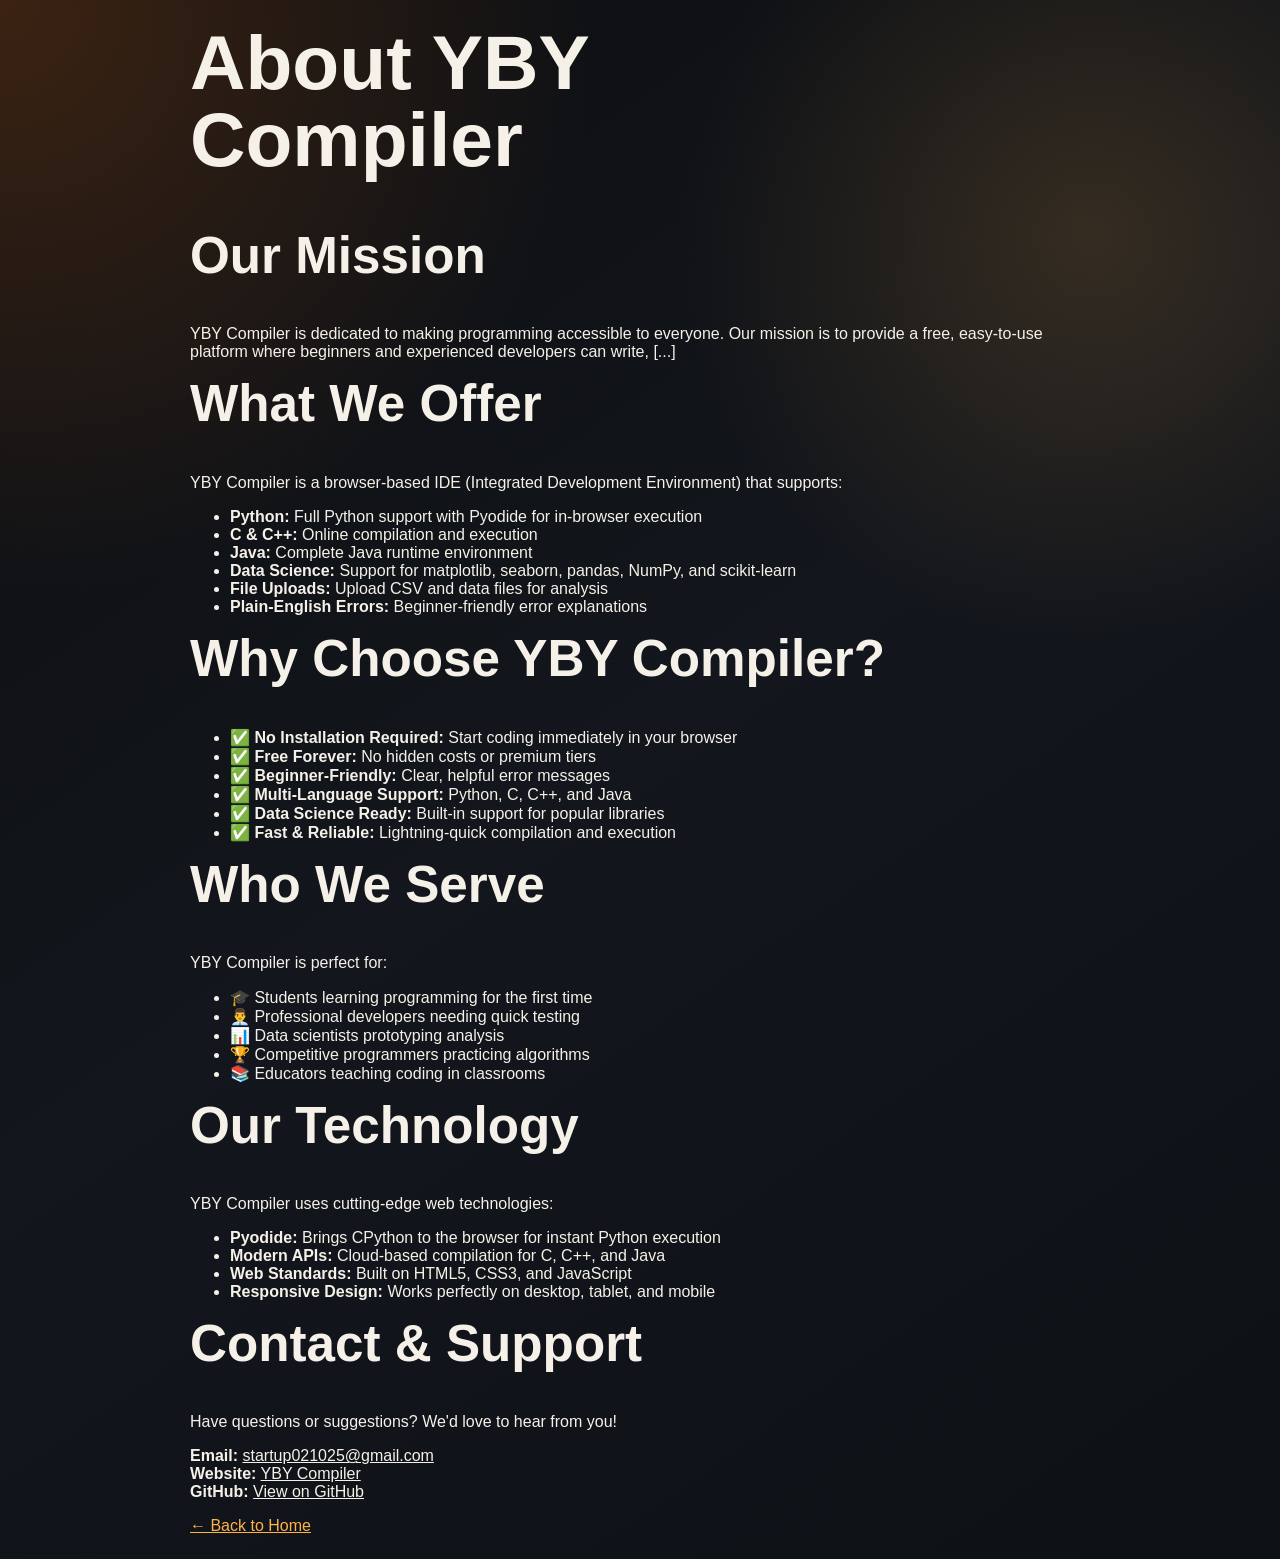
==== about.html @ b9dc7f8a "Add files via upload" ====
<!DOCTYPE html>
<html lang="en">
<head>
    <link rel="icon" type="image/svg+xml" href="favicon.svg">
    <link rel="alternate icon" type="image/jpeg" href="IMG-20260614-WA0005.jpg">
    <meta charset="UTF-8">
    <meta name="viewport" content="width=device-width, initial-scale=1.0">
    <meta name="description" content="About YBY Compiler - Learn about our mission to make coding accessible">
    <meta name="google-adsense-account" content="ca-pub-8709136418584975">
    <title>About | YBY Compiler</title>
    <link rel="stylesheet" href="styles.css">
    <script async src="https://pagead2.googlesyndication.com/pagead/js/adsbygoogle.js?client=ca-pub-8709136418584975" crossorigin="anonymous"></script>
    <script type="application/ld+json">
    {
      "@context": "https://schema.org",
      "@type": "Organization",
      "name": "YBY Compiler",
      "url": "https://ybycompiler.netlify.app",
      "description": "A free online compiler for Python, C, C++, and Java",
      "sameAs": [
        "https://github.com/yb0297/compiler.github.io"
      ]
    }
    </script>
</head>
<body>
    <div class="blog-container">
        <h1>About YBY Compiler</h1>

        <section class="about-section">
            <h2>Our Mission</h2>
            <p>YBY Compiler is dedicated to making programming accessible to everyone. Our mission is to provide a free, easy-to-use platform where beginners and experienced developers can write, [...]</p>
        </section>

        <section class="about-section">
            <h2>What We Offer</h2>
            <p>YBY Compiler is a browser-based IDE (Integrated Development Environment) that supports:</p>
            <ul>
                <li><strong>Python:</strong> Full Python support with Pyodide for in-browser execution</li>
                <li><strong>C & C++:</strong> Online compilation and execution</li>
                <li><strong>Java:</strong> Complete Java runtime environment</li>
                <li><strong>Data Science:</strong> Support for matplotlib, seaborn, pandas, NumPy, and scikit-learn</li>
                <li><strong>File Uploads:</strong> Upload CSV and data files for analysis</li>
                <li><strong>Plain-English Errors:</strong> Beginner-friendly error explanations</li>
            </ul>
        </section>

        <section class="about-section">
            <h2>Why Choose YBY Compiler?</h2>
            <ul>
                <li>✅ <strong>No Installation Required:</strong> Start coding immediately in your browser</li>
                <li>✅ <strong>Free Forever:</strong> No hidden costs or premium tiers</li>
                <li>✅ <strong>Beginner-Friendly:</strong> Clear, helpful error messages</li>
                <li>✅ <strong>Multi-Language Support:</strong> Python, C, C++, and Java</li>
                <li>✅ <strong>Data Science Ready:</strong> Built-in support for popular libraries</li>
                <li>✅ <strong>Fast & Reliable:</strong> Lightning-quick compilation and execution</li>
            </ul>
        </section>

        <section class="about-section">
            <h2>Who We Serve</h2>
            <p>YBY Compiler is perfect for:</p>
            <ul>
                <li>🎓 Students learning programming for the first time</li>
                <li>👨‍💼 Professional developers needing quick testing</li>
                <li>📊 Data scientists prototyping analysis</li>
                <li>🏆 Competitive programmers practicing algorithms</li>
                <li>📚 Educators teaching coding in classrooms</li>
            </ul>
        </section>

        <section class="about-section">
            <h2>Our Technology</h2>
            <p>YBY Compiler uses cutting-edge web technologies:</p>
            <ul>
                <li><strong>Pyodide:</strong> Brings CPython to the browser for instant Python execution</li>
                <li><strong>Modern APIs:</strong> Cloud-based compilation for C, C++, and Java</li>
                <li><strong>Web Standards:</strong> Built on HTML5, CSS3, and JavaScript</li>
                <li><strong>Responsive Design:</strong> Works perfectly on desktop, tablet, and mobile</li>
            </ul>
        </section>

        <section class="about-section">
            <h2>Contact & Support</h2>
            <p>Have questions or suggestions? We'd love to hear from you!</p>
            <p>
                <strong>Email:</strong> <a href="mailto: startup021025@gmail.com">startup021025@gmail.com</a><br>
                <strong>Website:</strong> <a href="https://ybycompiler.netlify.app">YBY Compiler</a><br>
                <strong>GitHub:</strong> <a href="https://github.com/yb0297/compiler.github.io" target="_blank">View on GitHub</a>
            </p>
        </section>

        <a href="index.html" class="back-link">← Back to Home</a>
    </div>
</body>
</html>
---- styles.css ----
:root {
  --bg: #0d0f12;
  --bg-soft: #171a20;
  --panel: rgba(20, 24, 31, 0.9);
  --panel-strong: rgba(15, 18, 24, 0.98);
  --line: rgba(255, 255, 255, 0.1);
  --text: #f5f1e8;
  --muted: #c5bdad;
  --accent: #ff7a18;
  --accent-soft: #ffb347;
  --success: #93f5a7;
  --error: #ff9b93;
  --neutral: #ffe2a8;
  --shadow: 0 30px 80px rgba(0, 0, 0, 0.28);
}

* {
  box-sizing: border-box;
}

html {
  scroll-behavior: smooth;
}

body {
  margin: 0;
  min-height: 100vh;
  font-family: Arial, sans-serif;
  color: var(--text);
  background:
    radial-gradient(circle at top left, rgba(255, 122, 24, 0.2), transparent 30%),
    radial-gradient(circle at 85% 15%, rgba(255, 179, 71, 0.15), transparent 24%),
    linear-gradient(145deg, #0b0d10 0%, #13161c 48%, #0d1015 100%);
  overflow-x: hidden;
}

a {
  color: inherit;
}

.site-shell {
  width: min(1240px, calc(100% - 28px));
  margin: 0 auto;
  padding: 16px 0 64px;
}

.topbar {
  display: flex;
  justify-content: space-between;
  align-items: center;
  gap: 16px;
  padding: 16px 20px;
  border: 1px solid var(--line);
  border-radius: 24px;
  background: rgba(17, 20, 26, 0.78);
  backdrop-filter: blur(14px);
  box-shadow: var(--shadow);
}

.brand {
  display: inline-flex;
  align-items: center;
  gap: 14px;
  text-decoration: none;
  color: var(--text);
}

.brand-mark {
  display: grid;
  place-items: center;
  width: 48px;
  height: 48px;
  border-radius: 16px;
  background: linear-gradient(135deg, var(--accent), var(--accent-soft));
  color: #201105;
  font-weight: 800;
  font-size: 1.35rem;
}

.brand-copy {
  display: grid;
  gap: 4px;
}

.brand-copy strong {
  font-size: 1rem;
}

.brand-copy small {
  color: var(--muted);
  font-size: 0.85rem;
}

.nav-links {
  display: flex;
  flex-wrap: wrap;
  gap: 18px;
}

.nav-links a {
  color: var(--muted);
  text-decoration: none;
}

.nav-links a:hover {
  color: var(--text);
}

.hero {
  padding-top: 24px;
}

.hero-grid {
  display: grid;
  grid-template-columns: 1.05fr 0.95fr;
  gap: 24px;
  align-items: center;
  padding: 44px 0 28px;
}

.eyebrow,
.panel-kicker {
  margin: 0 0 10px;
  color: var(--accent-soft);
  text-transform: uppercase;
  letter-spacing: 0.16em;
  font-size: 0.8rem;
  font-weight: 700;
}

h1,
h2,
h3,
p {
  margin-top: 0;
}

h1 {
  font-size: clamp(2.6rem, 6vw, 5rem);
  line-height: 1;
  max-width: 12ch;
}

h2 {
  font-size: clamp(2rem, 4vw, 3.4rem);
  line-height: 1.05;
}

h3 {
  line-height: 1.15;
}

.hero-text,
.section-text {
  color: var(--muted);
  line-height: 1.7;
  font-size: 1.02rem;
}

.hero-actions,
.toolbar,
.data-tools {
  display: flex;
  flex-wrap: wrap;
  gap: 12px;
}

.button {
  border: 0;
  border-radius: 999px;
  min-height: 48px;
  padding: 0 20px;
  font-weight: 700;
  cursor: pointer;
  text-decoration: none;
  transition: transform 180ms ease, box-shadow 180ms ease;
}

.button:hover:not(:disabled) {
  transform: translateY(-2px);
  box-shadow: 0 14px 30px rgba(255, 165, 66, 0.22);
}

.button:disabled {
  cursor: not-allowed;
  opacity: 0.65;
}

.button-primary {
  background: linear-gradient(135deg, var(--accent), var(--accent-soft));
  color: #231307;
}

.button-secondary {
  color: var(--text);
  background: linear-gradient(145deg, rgba(255, 255, 255, 0.08), rgba(255, 255, 255, 0.02));
  border: 1px solid var(--line);
}

.hero-badges {
  display: flex;
  flex-wrap: wrap;
  gap: 10px;
  margin: 18px 0;
}

.badge {
  display: inline-flex;
  align-items: center;
  min-height: 34px;
  padding: 0 14px;
  border-radius: 999px;
  border: 1px solid rgba(255, 179, 71, 0.2);
  background: rgba(255, 179, 71, 0.08);
  color: #ffe5bf;
  font-size: 0.9rem;
  font-weight: 600;
}

.hero-points {
  color: var(--muted);
  line-height: 1.8;
  padding-left: 20px;
}

.card {
  border: 1px solid var(--line);
  border-radius: 28px;
  background: var(--panel);
  box-shadow: var(--shadow);
  padding: 22px;
}

.mini-terminal {
  border-radius: 24px;
  overflow: hidden;
  border: 1px solid var(--line);
  background: #080a0f;
}

.mini-top {
  display: flex;
  gap: 8px;
  padding: 14px;
  background: rgba(255, 255, 255, 0.06);
}

.mini-top span {
  width: 12px;
  height: 12px;
  border-radius: 50%;
  background: var(--accent-soft);
}

.mini-code {
  padding: 18px;
  font-family: monospace;
  color: #f8ead9;
  line-height: 1.7;
}

.success {
  color: var(--success);
}

.compiler-section,
.info-section,
.feature-section,
.site-footer {
  padding-top: 28px;
}

.workspace {
  display: grid;
  grid-template-columns: minmax(0, 1.1fr) minmax(320px, 0.9fr);
  gap: 20px;
  align-items: start;
}

.panel-header {
  display: flex;
  justify-content: space-between;
  align-items: flex-start;
  gap: 14px;
  margin-bottom: 16px;
}

.status-pill {
  display: inline-flex;
  align-items: center;
  min-height: 38px;
  padding: 0 14px;
  border-radius: 999px;
  background: rgba(255, 226, 168, 0.12);
  color: var(--neutral);
  border: 1px solid rgba(255, 226, 168, 0.22);
  font-size: 0.9rem;
  white-space: nowrap;
}

.status-pill.ready {
  background: rgba(147, 245, 167, 0.12);
  color: var(--success);
  border-color: rgba(147, 245, 167, 0.22);
}

.status-pill.error {
  background: rgba(255, 155, 147, 0.12);
  color: var(--error);
  border-color: rgba(255, 155, 147, 0.22);
}

.language-tabs {
  display: flex;
  flex-wrap: wrap;
  align-items: center;
  gap: 12px;
  margin-bottom: 16px;
  padding: 14px;
  border: 1px solid rgba(255, 179, 71, 0.18);
  border-radius: 22px;
  background: rgba(255, 255, 255, 0.035);
}

.language-label {
  color: var(--accent-soft);
  font-weight: 800;
  text-transform: uppercase;
  letter-spacing: 0.12em;
  font-size: 0.78rem;
}

.language-select,
.example-select {
  min-height: 48px;
  min-width: 210px;
  border-radius: 999px;
  padding: 0 14px;
  border: 1px solid rgba(255, 214, 92, 0.72);
  background: linear-gradient(180deg, #ffe07a, #f6bf2f);
  color: #2a1800;
  font-weight: 700;
}

.language-hint {
  flex: 1 1 280px;
  color: var(--muted);
  font-size: 0.92rem;
  line-height: 1.45;
}

textarea {
  width: 100%;
  min-height: 460px;
  resize: vertical;
  border: 1px solid rgba(255, 255, 255, 0.1);
  border-radius: 22px;
  padding: 18px;
  background: rgba(8, 10, 15, 0.96);
  color: #fff5eb;
  font-family: monospace;
  font-size: 0.95rem;
  line-height: 1.6;
  outline: none;
}

textarea:focus {
  border-color: rgba(255, 179, 71, 0.45);
  box-shadow: 0 0 0 4px rgba(255, 122, 24, 0.12);
}


.toolbar {
  margin-top: 16px;
}

pre {
  margin: 0;
  min-height: 200px;
  max-height: 340px;
  overflow: auto;
  padding: 18px;
  border-radius: 22px;
  background: rgba(7, 9, 13, 0.92);
  color: #efe6d8;
  line-height: 1.65;
  white-space: pre-wrap;
  word-break: break-word;
  border: 1px solid rgba(255, 255, 255, 0.06);
}

.panel-note {
  color: #d9cfbf;
  font-size: 0.92rem;
  line-height: 1.6;
}

.message-box {
  min-height: 116px;
  padding: 18px;
  border-radius: 22px;
  line-height: 1.6;
  background: rgba(255, 226, 168, 0.08);
  border: 1px solid rgba(255, 226, 168, 0.16);
  color: var(--neutral);
  white-space: pre-wrap;
  word-break: break-word;
}

.message-box.success {
  background: rgba(147, 245, 167, 0.08);
  color: var(--success);
  border-color: rgba(147, 245, 167, 0.18);
}

.message-box.error {
  background: rgba(255, 155, 147, 0.08);
  color: var(--error);
  border-color: rgba(255, 155, 147, 0.18);
}

.improvement-list,
.check-list {
  margin: 16px 0 0;
  padding-left: 20px;
  line-height: 1.7;
}

.results-stack {
  display: grid;
  gap: 20px;
}

.viz-container {
  display: grid;
  gap: 14px;
  max-height: min(58vh, 520px);
  overflow: auto;
  padding: 12px;
  border-radius: 22px;
  background: rgba(7, 9, 13, 0.38);
  border: 1px solid rgba(255, 255, 255, 0.06);
}

.viz-container img {
  display: block;
  width: 100%;
  max-width: 760px;
  max-height: min(52vh, 460px);
  height: auto;
  margin: 0 auto;
  object-fit: contain;
  border-radius: 16px;
  background: #fff;
}

.viz-placeholder {
  margin: 0;
  color: var(--muted);
  line-height: 1.6;
}

.section-heading {
  margin: 26px 0 18px;
}

.info-grid,
.feature-grid {
  display: grid;
  grid-template-columns: repeat(3, minmax(0, 1fr));
  gap: 16px;
}

.feature-card,
.info-card {
  text-decoration: none;
  color: var(--text);
}

.feature-card p,
.info-card p {
  color: var(--muted);
  line-height: 1.6;
}

.site-footer {
  color: var(--muted);
}

.footer-card {
  margin-top: 28px;
}

.sr-only {
  position: absolute;
  width: 1px;
  height: 1px;
  overflow: hidden;
  clip: rect(0, 0, 0, 0);
  white-space: nowrap;
}

.blog-container,
.legal-page {
  width: min(900px, calc(100% - 28px));
  margin: 24px auto;
}

.blog-grid {
  display: grid;
  grid-template-columns: repeat(2, minmax(0, 1fr));
  gap: 18px;
}

.blog-card {
  display: block;
  text-decoration: none;
  color: var(--text);
  border: 1px solid var(--line);
  border-radius: 24px;
  overflow: hidden;
  background: var(--panel);
}

.blog-card img {
  width: 100%;
  height: 180px;
  object-fit: cover;
}

.blog-card h3 {
  padding: 16px;
}

.back-link {
  color: var(--accent-soft);
}

@media (max-width: 900px) {
  .site-shell {
    width: min(100% - 22px, 760px);
    padding-bottom: 44px;
  }

  .hero-grid,
  .workspace,
  .info-grid,
  .feature-grid,
  .blog-grid {
    grid-template-columns: 1fr;
  }

  .workspace {
    gap: 16px;
  }

  textarea {
    min-height: 360px;
  }


  pre {
    max-height: 260px;
  }

  .viz-container {
    max-height: 48vh;
  }

  .viz-container img {
    max-height: 42vh;
  }
}

@media (max-width: 680px) {
  .site-shell,
  .blog-container,
  .legal-page {
    width: min(100% - 16px, 560px);
  }

  .card {
    border-radius: 20px;
    padding: 16px;
  }

  .topbar,
  .toolbar,
  .language-tabs,
  .panel-header,
  .data-tools,
  .hero-actions {
    flex-direction: column;
    align-items: stretch;
  }

  .button,
  .language-select,
  .example-select {
    width: 100%;
  }

  h1 {
    font-size: clamp(2rem, 11vw, 2.7rem);
    line-height: 1.15;
  }

  h2 {
    font-size: clamp(1.75rem, 9vw, 2.25rem);
  }

  textarea {
    min-height: 300px;
    padding: 14px;
    font-size: 0.9rem;
  }


  pre,
  .message-box {
    padding: 14px;
    border-radius: 16px;
    font-size: 0.9rem;
  }

  .status-pill {
    justify-content: center;
    white-space: normal;
    text-align: center;
  }

  .viz-container {
    max-height: 44vh;
    padding: 8px;
  }

  .viz-container img {
    max-height: 38vh;
    border-radius: 12px;
  }
}

.live-wallpaper,
.noise {
  position: fixed;
  inset: 0;
  pointer-events: none;
}

.live-wallpaper {
  z-index: -3;
  overflow: hidden;
  background:
    radial-gradient(circle at 15% 20%, rgba(255, 122, 24, 0.34), transparent 26%),
    radial-gradient(circle at 78% 18%, rgba(92, 225, 230, 0.18), transparent 24%),
    radial-gradient(circle at 50% 86%, rgba(255, 179, 71, 0.22), transparent 32%),
    linear-gradient(130deg, #07090d 0%, #111827 45%, #170d08 100%);
  animation: wallpaper-drift 18s ease-in-out infinite alternate;
}

.live-wallpaper::before,
.live-wallpaper::after {
  content: "";
  position: absolute;
  width: 58vmax;
  height: 58vmax;
  border-radius: 44% 56% 62% 38% / 42% 40% 60% 58%;
  filter: blur(18px);
  opacity: 0.45;
  mix-blend-mode: screen;
}

.live-wallpaper::before {
  left: -18vmax;
  top: -16vmax;
  background: conic-gradient(from 120deg, rgba(255, 122, 24, 0.75), rgba(255, 179, 71, 0.1), rgba(92, 225, 230, 0.45), rgba(255, 122, 24, 0.75));
  animation: blob-orbit 28s linear infinite;
}

.live-wallpaper::after {
  right: -20vmax;
  bottom: -22vmax;
  background: conic-gradient(from 240deg, rgba(147, 245, 167, 0.42), rgba(255, 122, 24, 0.55), rgba(129, 140, 248, 0.32), rgba(147, 245, 167, 0.42));
  animation: blob-orbit 34s linear infinite reverse;
}

.noise {
  z-index: -2;
  opacity: 0.22;
  background-image:
    linear-gradient(rgba(255, 255, 255, 0.035) 1px, transparent 1px),
    linear-gradient(90deg, rgba(255, 255, 255, 0.03) 1px, transparent 1px);
  background-size: 42px 42px;
  mask-image: radial-gradient(circle at center, black 0%, transparent 78%);
  animation: grid-float 12s linear infinite;
}

@keyframes wallpaper-drift {
  from {
    transform: scale(1) translate3d(0, 0, 0);
    filter: hue-rotate(0deg) saturate(1);
  }
  to {
    transform: scale(1.08) translate3d(-1.5%, 1.5%, 0);
    filter: hue-rotate(14deg) saturate(1.18);
  }
}

@keyframes blob-orbit {
  0% { transform: translate3d(0, 0, 0) rotate(0deg) scale(1); }
  50% { transform: translate3d(12vmax, 8vmax, 0) rotate(180deg) scale(1.12); }
  100% { transform: translate3d(0, 0, 0) rotate(360deg) scale(1); }
}

@keyframes grid-float {
  from { background-position: 0 0, 0 0; }
  to { background-position: 42px 84px, 84px 42px; }
}

@media (prefers-reduced-motion: reduce) {
  .live-wallpaper,
  .live-wallpaper::before,
  .live-wallpaper::after,
  .noise {
    animation: none;
  }
}

.ad-card {
  min-height: 120px;
  display: grid;
  place-items: center;
  color: var(--muted);
}
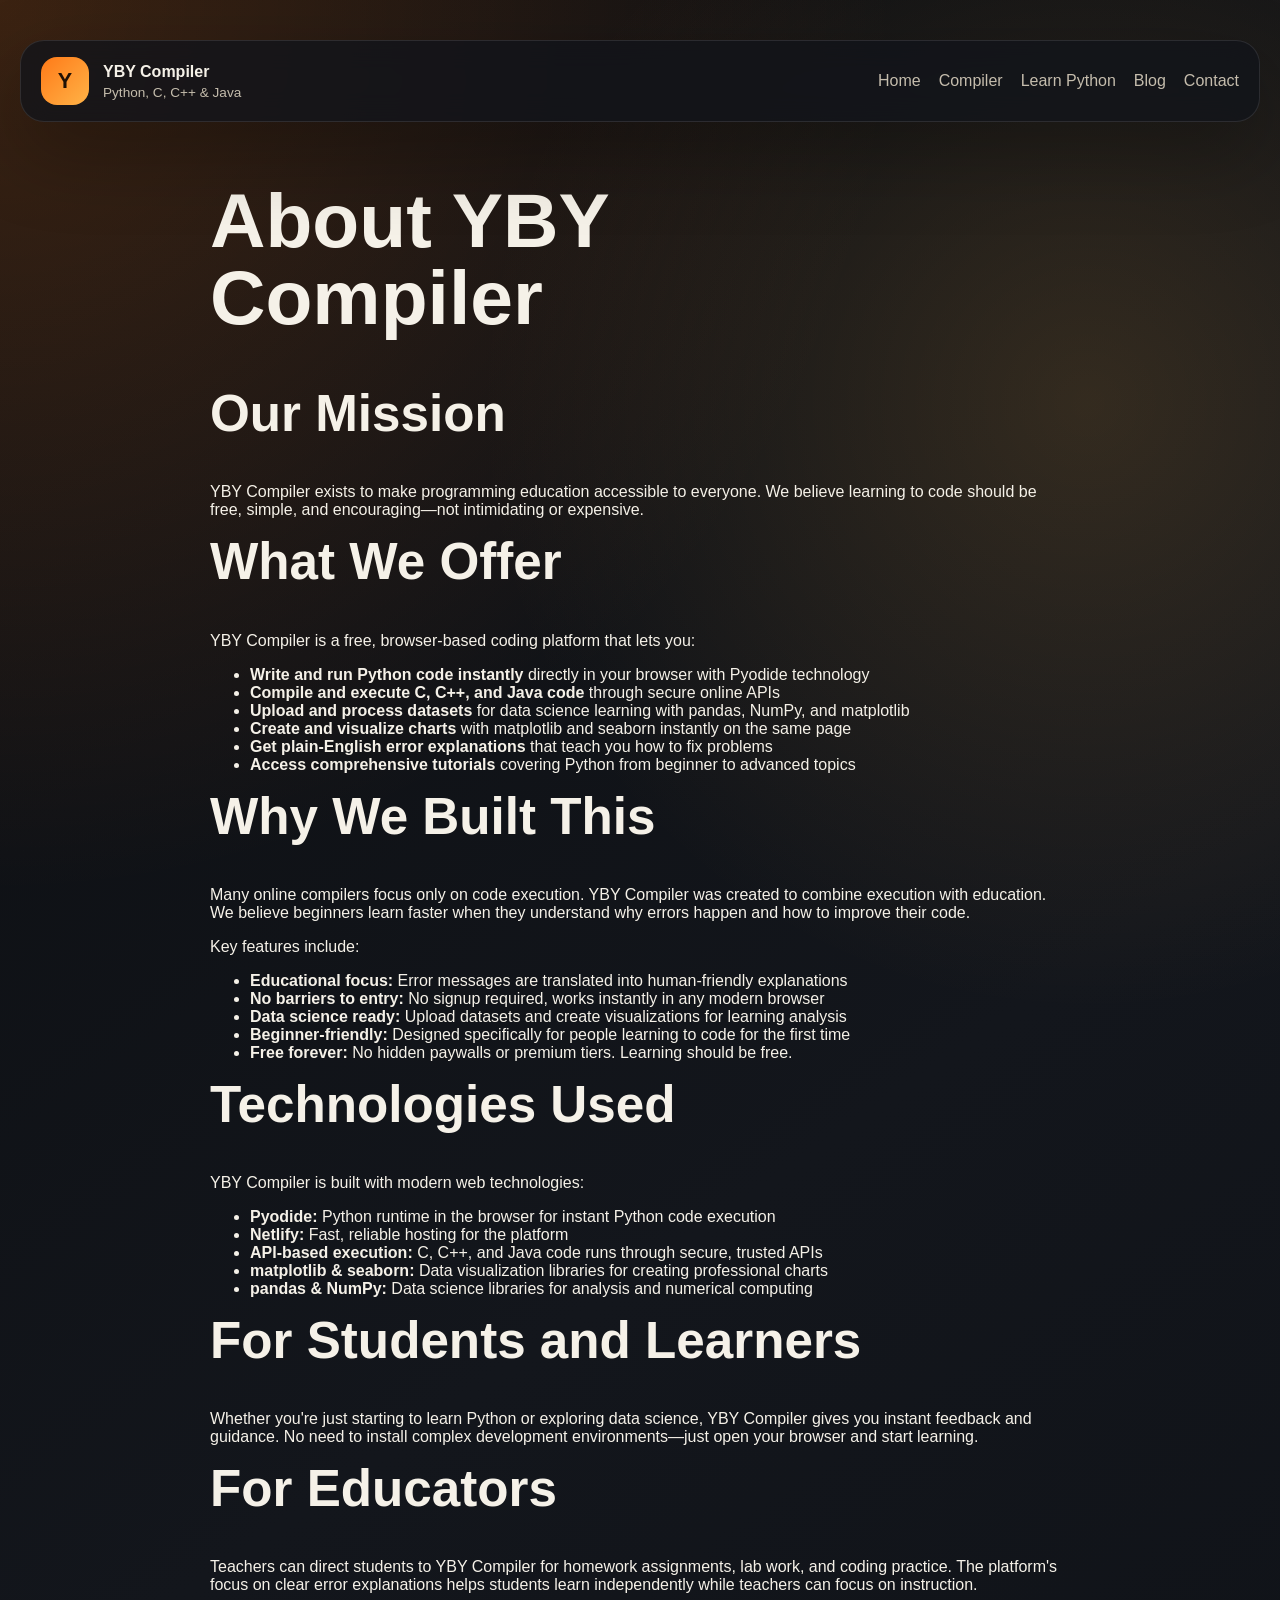
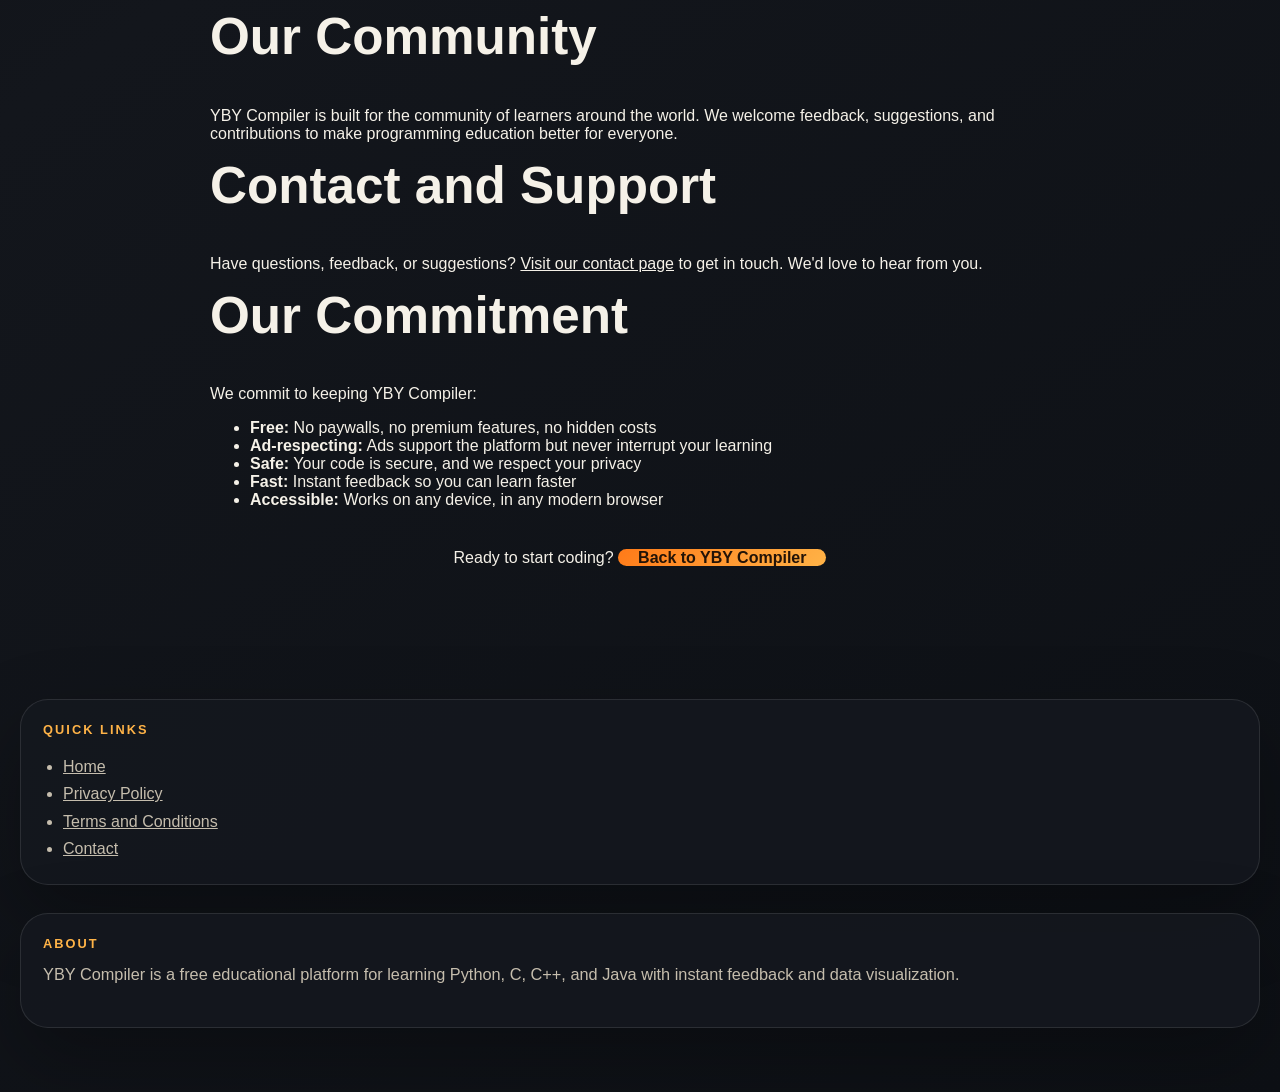
==== commit c19a205a: "Add comprehensive About page with original content and educational mission" ====
--- a/about.html
+++ b/about.html
@@ -1,96 +1,118 @@
 <!DOCTYPE html>
 <html lang="en">
 <head>
-    <link rel="icon" type="image/svg+xml" href="favicon.svg">
-    <link rel="alternate icon" type="image/jpeg" href="IMG-20260614-WA0005.jpg">
-    <meta charset="UTF-8">
-    <meta name="viewport" content="width=device-width, initial-scale=1.0">
-    <meta name="description" content="About YBY Compiler - Learn about our mission to make coding accessible">
-    <meta name="google-adsense-account" content="ca-pub-8709136418584975">
-    <title>About | YBY Compiler</title>
-    <link rel="stylesheet" href="styles.css">
-    <script async src="https://pagead2.googlesyndication.com/pagead/js/adsbygoogle.js?client=ca-pub-8709136418584975" crossorigin="anonymous"></script>
-    <script type="application/ld+json">
-    {
-      "@context": "https://schema.org",
-      "@type": "Organization",
-      "name": "YBY Compiler",
-      "url": "https://ybycompiler.netlify.app",
-      "description": "A free online compiler for Python, C, C++, and Java",
-      "sameAs": [
-        "https://github.com/yb0297/compiler.github.io"
-      ]
-    }
-    </script>
+  <meta charset="UTF-8">
+  <meta name="viewport" content="width=device-width, initial-scale=1.0">
+  <meta name="description" content="Learn about YBY Compiler. A free, beginner-friendly online compiler for Python, C, C++, and Java with educational focus on error explanation and data visualization.">
+  <meta name="robots" content="index, follow">
+  <title>About YBY Compiler | Free Online Code Editor and Learning Platform</title>
+  <link rel="canonical" href="https://ybycompiler.netlify.app/about.html">
+  <link rel="stylesheet" href="styles.css?v=20260616">
 </head>
 <body>
-    <div class="blog-container">
-        <h1>About YBY Compiler</h1>
+  <div class="site-shell">
+    <header class="hero">
+      <nav class="topbar">
+        <a class="brand" href="/" aria-label="YBY Compiler home">
+          <span class="brand-mark">Y</span>
+          <span class="brand-copy">
+            <strong>YBY Compiler</strong>
+            <small>Python, C, C++ & Java</small>
+          </span>
+        </a>
+        <div class="nav-links">
+          <a href="/">Home</a>
+          <a href="/#compiler">Compiler</a>
+          <a href="/#blog">Learn Python</a>
+          <a href="blog.html">Blog</a>
+          <a href="contact.html">Contact</a>
+        </div>
+      </nav>
+    </header>
 
-        <section class="about-section">
-            <h2>Our Mission</h2>
-            <p>YBY Compiler is dedicated to making programming accessible to everyone. Our mission is to provide a free, easy-to-use platform where beginners and experienced developers can write, [...]</p>
-        </section>
+    <main style="max-width: 900px; margin: 40px auto; padding: 20px;">
+      <h1>About YBY Compiler</h1>
+      
+      <h2>Our Mission</h2>
+      <p>YBY Compiler exists to make programming education accessible to everyone. We believe learning to code should be free, simple, and encouraging—not intimidating or expensive.</p>
 
-        <section class="about-section">
-            <h2>What We Offer</h2>
-            <p>YBY Compiler is a browser-based IDE (Integrated Development Environment) that supports:</p>
-            <ul>
-                <li><strong>Python:</strong> Full Python support with Pyodide for in-browser execution</li>
-                <li><strong>C & C++:</strong> Online compilation and execution</li>
-                <li><strong>Java:</strong> Complete Java runtime environment</li>
-                <li><strong>Data Science:</strong> Support for matplotlib, seaborn, pandas, NumPy, and scikit-learn</li>
-                <li><strong>File Uploads:</strong> Upload CSV and data files for analysis</li>
-                <li><strong>Plain-English Errors:</strong> Beginner-friendly error explanations</li>
-            </ul>
-        </section>
+      <h2>What We Offer</h2>
+      <p>YBY Compiler is a free, browser-based coding platform that lets you:</p>
+      <ul>
+        <li><strong>Write and run Python code instantly</strong> directly in your browser with Pyodide technology</li>
+        <li><strong>Compile and execute C, C++, and Java code</strong> through secure online APIs</li>
+        <li><strong>Upload and process datasets</strong> for data science learning with pandas, NumPy, and matplotlib</li>
+        <li><strong>Create and visualize charts</strong> with matplotlib and seaborn instantly on the same page</li>
+        <li><strong>Get plain-English error explanations</strong> that teach you how to fix problems</li>
+        <li><strong>Access comprehensive tutorials</strong> covering Python from beginner to advanced topics</li>
+      </ul>
 
-        <section class="about-section">
-            <h2>Why Choose YBY Compiler?</h2>
-            <ul>
-                <li>✅ <strong>No Installation Required:</strong> Start coding immediately in your browser</li>
-                <li>✅ <strong>Free Forever:</strong> No hidden costs or premium tiers</li>
-                <li>✅ <strong>Beginner-Friendly:</strong> Clear, helpful error messages</li>
-                <li>✅ <strong>Multi-Language Support:</strong> Python, C, C++, and Java</li>
-                <li>✅ <strong>Data Science Ready:</strong> Built-in support for popular libraries</li>
-                <li>✅ <strong>Fast & Reliable:</strong> Lightning-quick compilation and execution</li>
-            </ul>
-        </section>
+      <h2>Why We Built This</h2>
+      <p>Many online compilers focus only on code execution. YBY Compiler was created to combine execution with education. We believe beginners learn faster when they understand why errors happen and how to improve their code.</p>
+      
+      <p>Key features include:</p>
+      <ul>
+        <li><strong>Educational focus:</strong> Error messages are translated into human-friendly explanations</li>
+        <li><strong>No barriers to entry:</strong> No signup required, works instantly in any modern browser</li>
+        <li><strong>Data science ready:</strong> Upload datasets and create visualizations for learning analysis</li>
+        <li><strong>Beginner-friendly:</strong> Designed specifically for people learning to code for the first time</li>
+        <li><strong>Free forever:</strong> No hidden paywalls or premium tiers. Learning should be free.</li>
+      </ul>
 
-        <section class="about-section">
-            <h2>Who We Serve</h2>
-            <p>YBY Compiler is perfect for:</p>
-            <ul>
-                <li>🎓 Students learning programming for the first time</li>
-                <li>👨‍💼 Professional developers needing quick testing</li>
-                <li>📊 Data scientists prototyping analysis</li>
-                <li>🏆 Competitive programmers practicing algorithms</li>
-                <li>📚 Educators teaching coding in classrooms</li>
-            </ul>
-        </section>
+      <h2>Technologies Used</h2>
+      <p>YBY Compiler is built with modern web technologies:</p>
+      <ul>
+        <li><strong>Pyodide:</strong> Python runtime in the browser for instant Python code execution</li>
+        <li><strong>Netlify:</strong> Fast, reliable hosting for the platform</li>
+        <li><strong>API-based execution:</strong> C, C++, and Java code runs through secure, trusted APIs</li>
+        <li><strong>matplotlib & seaborn:</strong> Data visualization libraries for creating professional charts</li>
+        <li><strong>pandas & NumPy:</strong> Data science libraries for analysis and numerical computing</li>
+      </ul>
 
-        <section class="about-section">
-            <h2>Our Technology</h2>
-            <p>YBY Compiler uses cutting-edge web technologies:</p>
-            <ul>
-                <li><strong>Pyodide:</strong> Brings CPython to the browser for instant Python execution</li>
-                <li><strong>Modern APIs:</strong> Cloud-based compilation for C, C++, and Java</li>
-                <li><strong>Web Standards:</strong> Built on HTML5, CSS3, and JavaScript</li>
-                <li><strong>Responsive Design:</strong> Works perfectly on desktop, tablet, and mobile</li>
-            </ul>
-        </section>
+      <h2>For Students and Learners</h2>
+      <p>Whether you're just starting to learn Python or exploring data science, YBY Compiler gives you instant feedback and guidance. No need to install complex development environments—just open your browser and start learning.</p>
 
-        <section class="about-section">
-            <h2>Contact & Support</h2>
-            <p>Have questions or suggestions? We'd love to hear from you!</p>
-            <p>
-                <strong>Email:</strong> <a href="mailto: startup021025@gmail.com">startup021025@gmail.com</a><br>
-                <strong>Website:</strong> <a href="https://ybycompiler.netlify.app">YBY Compiler</a><br>
-                <strong>GitHub:</strong> <a href="https://github.com/yb0297/compiler.github.io" target="_blank">View on GitHub</a>
-            </p>
-        </section>
+      <h2>For Educators</h2>
+      <p>Teachers can direct students to YBY Compiler for homework assignments, lab work, and coding practice. The platform's focus on clear error explanations helps students learn independently while teachers can focus on instruction.</p>
 
-        <a href="index.html" class="back-link">← Back to Home</a>
-    </div>
+      <h2>Our Community</h2>
+      <p>YBY Compiler is built for the community of learners around the world. We welcome feedback, suggestions, and contributions to make programming education better for everyone.</p>
+
+      <h2>Contact and Support</h2>
+      <p>Have questions, feedback, or suggestions? <a href="contact.html">Visit our contact page</a> to get in touch. We'd love to hear from you.</p>
+
+      <h2>Our Commitment</h2>
+      <p>We commit to keeping YBY Compiler:</p>
+      <ul>
+        <li><strong>Free:</strong> No paywalls, no premium features, no hidden costs</li>
+        <li><strong>Ad-respecting:</strong> Ads support the platform but never interrupt your learning</li>
+        <li><strong>Safe:</strong> Your code is secure, and we respect your privacy</li>
+        <li><strong>Fast:</strong> Instant feedback so you can learn faster</li>
+        <li><strong>Accessible:</strong> Works on any device, in any modern browser</li>
+      </ul>
+
+      <p style="margin-top: 40px; text-align: center;">
+        Ready to start coding? <a href="/" class="button button-primary">Back to YBY Compiler</a>
+      </p>
+    </main>
+
+    <footer class="site-footer">
+      <div class="footer-grid">
+        <div class="card footer-card">
+          <p class="eyebrow">Quick Links</p>
+          <ul class="check-list">
+            <li><a href="/">Home</a></li>
+            <li><a href="privacy.html">Privacy Policy</a></li>
+            <li><a href="terms.html">Terms and Conditions</a></li>
+            <li><a href="contact.html">Contact</a></li>
+          </ul>
+        </div>
+        <div class="card footer-card">
+          <p class="eyebrow">About</p>
+          <p class="section-text">YBY Compiler is a free educational platform for learning Python, C, C++, and Java with instant feedback and data visualization.</p>
+        </div>
+      </div>
+    </footer>
+  </div>
 </body>
-</html>+</html>
--- a/styles.css
+++ b/styles.css
@@ -317,7 +317,7 @@
   gap: 12px;
   margin-bottom: 16px;
   padding: 14px;
-  border: 1px solid rgba(255, 179, 71, 0.18);
+  border: 1px solid rgba(92, 184, 255, 0.25);
   border-radius: 22px;
   background: rgba(255, 255, 255, 0.035);
 }
@@ -336,10 +336,31 @@
   min-width: 210px;
   border-radius: 999px;
   padding: 0 14px;
-  border: 1px solid rgba(255, 214, 92, 0.72);
-  background: linear-gradient(180deg, #ffe07a, #f6bf2f);
-  color: #2a1800;
+  border: 1.5px solid rgba(92, 184, 255, 0.7);
+  background: linear-gradient(180deg, #5cb8ff, #2b98d1);
+  color: #000000;
   font-weight: 700;
+  transition: all 200ms ease;
+}
+
+.language-select:hover,
+.example-select:hover {
+  background: linear-gradient(180deg, #6bc4ff, #3ba5e0);
+  box-shadow: 0 8px 24px rgba(92, 184, 255, 0.25);
+  color: #000000;
+}
+
+.language-select:focus,
+.example-select:focus {
+  outline: none;
+  box-shadow: 0 0 0 4px rgba(92, 184, 255, 0.2);
+  color: #000000;
+}
+
+.language-select option,
+.example-select option {
+  color: #000000;
+  background-color: #ffffff;
 }
 
 .language-hint {
@@ -536,6 +557,43 @@
   color: var(--accent-soft);
 }
 
+/* Ready to Begin Section - Improved Visibility */
+.ready-section {
+  background: linear-gradient(135deg, #667eea 0%, #764ba2 100%);
+  color: white;
+  text-align: center;
+  padding: 40px 20px;
+  margin-top: 40px;
+  border-radius: 16px;
+  box-shadow: 0 8px 24px rgba(102, 126, 234, 0.4);
+}
+
+.ready-section h2 {
+  color: #ffffff;
+  margin: 0 0 15px 0;
+}
+
+.ready-section p {
+  color: #f0f0f0;
+  margin: 0 0 20px 0;
+}
+
+.ready-section a {
+  display: inline-block;
+  padding: 12px 30px;
+  background: #ffffff;
+  color: #667eea;
+  text-decoration: none;
+  border-radius: 5px;
+  font-weight: bold;
+  transition: transform 0.3s, box-shadow 0.3s;
+}
+
+.ready-section a:hover {
+  transform: translateY(-2px);
+  box-shadow: 0 8px 16px rgba(0, 0, 0, 0.2);
+}
+
 @media (max-width: 900px) {
   .site-shell {
     width: min(100% - 22px, 760px);
